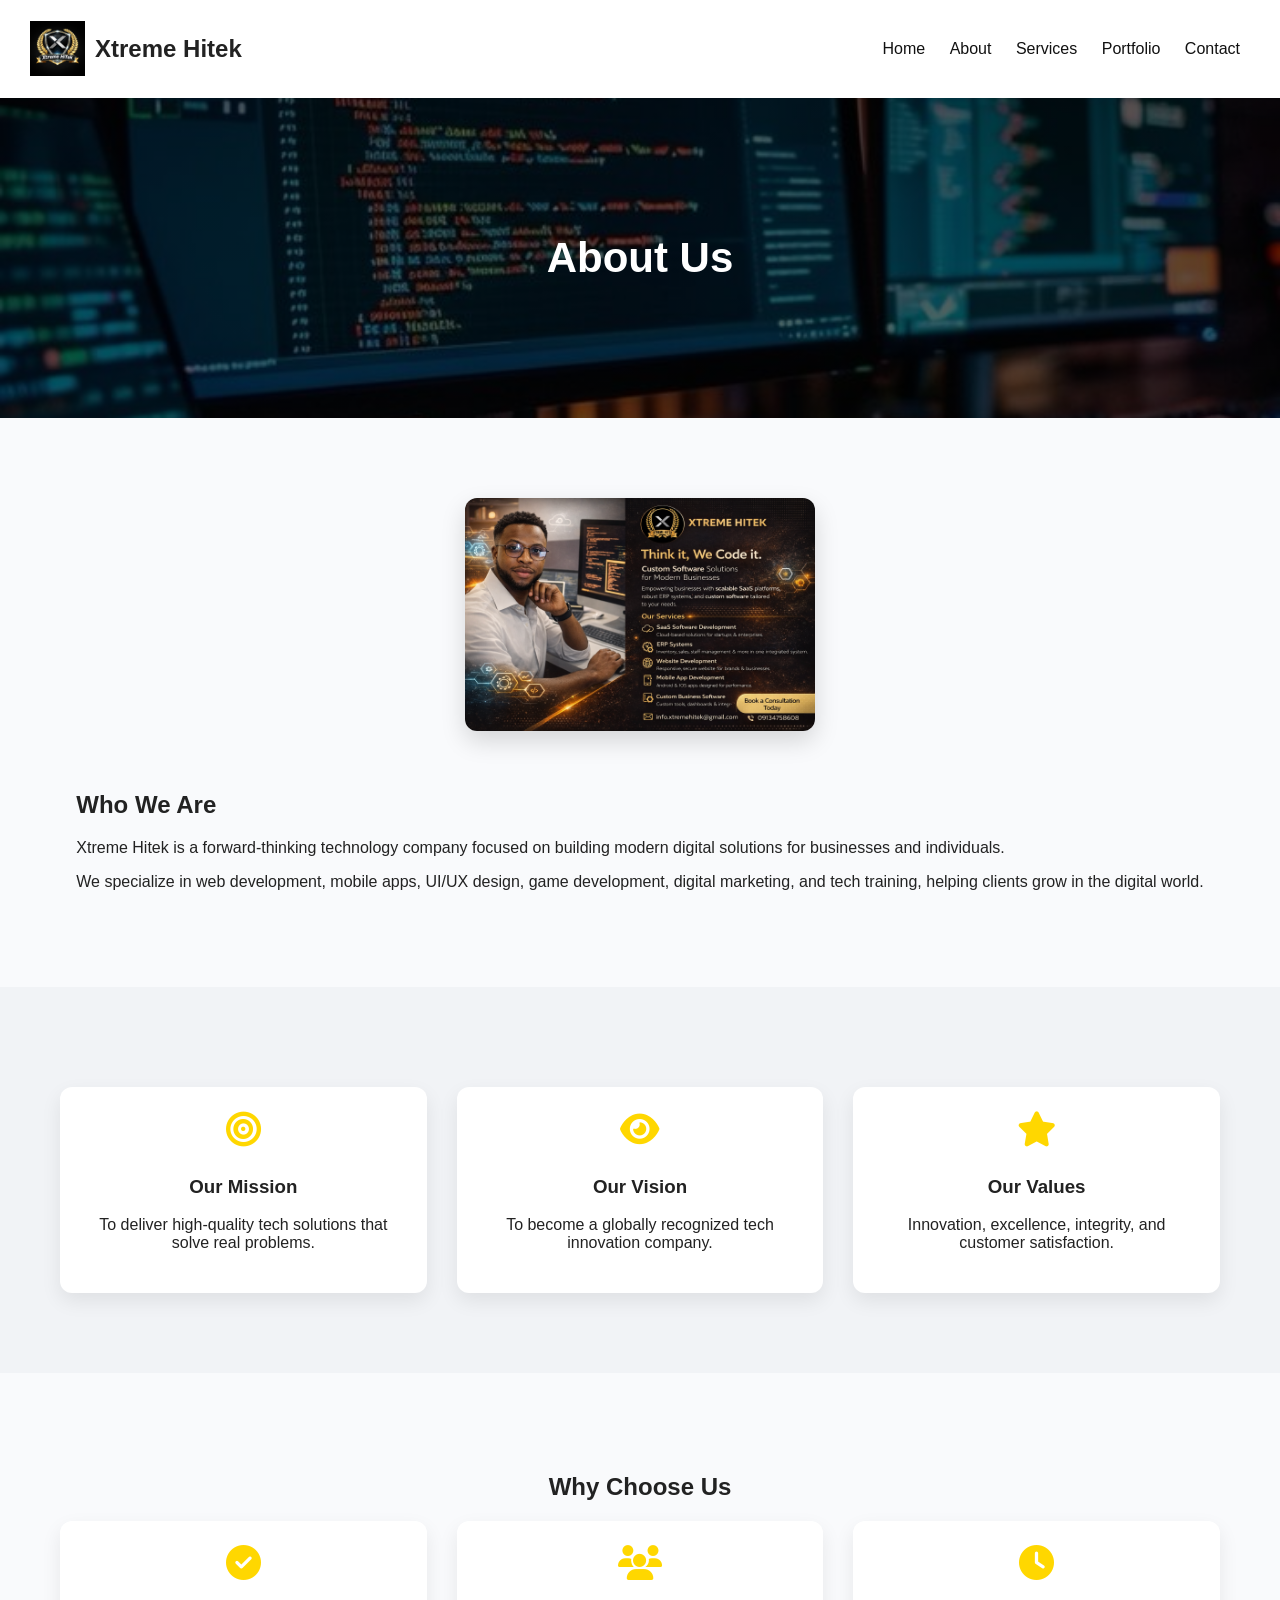
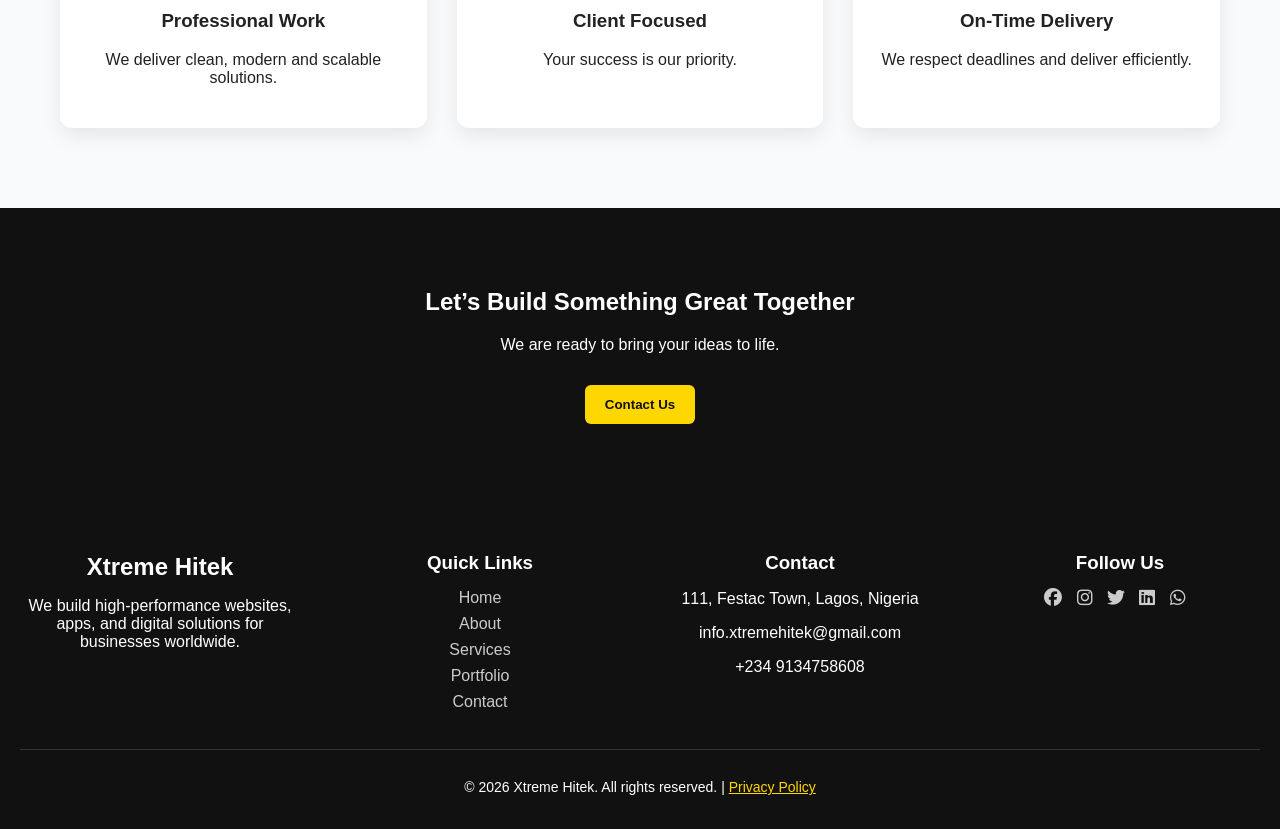
==== xtreme-hitek/about.html @ 944c2c24 "Add files via upload" ====
<!DOCTYPE html>
<html lang="en">
<head>
<meta charset="UTF-8">
<meta name="viewport" content="width=device-width, initial-scale=1.0">

<title>About Us | Xtreme Hitek - Premium Tech Solutions</title>

<meta name="description" content="Xtreme Hitek is a premium tech company specializing in web development, mobile apps, UI/UX design, game development, digital marketing, and tech training in Nigeria and globally.">
<meta name="keywords" content="Xtreme Hitek, Web Development Nigeria, UI UX Design, Software Company Lagos, App Development, Digital Marketing, Tech Training">
<meta name="author" content="Xtreme Hitek">

<link rel="stylesheet" href="css/style.css">
<link rel="stylesheet" href="https://cdnjs.cloudflare.com/ajax/libs/font-awesome/6.5.0/css/all.min.css">
<link rel="icon" type="image/png" href="images/logo.png">

<style>

/* ===== HERO ===== */
.about-hero {
    height: 320px;
    background: linear-gradient(rgba(0,0,0,0.65), rgba(0,0,0,0.6)),
                url('images/slide2.jpg') center/cover;
    display: flex;
    justify-content: center;
    align-items: center;
    color: white;
    text-align: center;
}

.about-hero h1 {
    font-size: 42px;
}

/* ===== FLEX SECTION ===== */
.flex-box {
    display: flex;
    flex-wrap: wrap;
    align-items: center;
    gap: 40px;
    justify-content: center;
}

.flex-box img {
    width: 350px;
    max-width: 100%;
    border-radius: 12px;
    box-shadow: 0 10px 25px rgba(0,0,0,0.15);
}

/* ===== INFO GRID ===== */
.info-box {
    display: grid;
    grid-template-columns: repeat(auto-fit, minmax(250px,1fr));
    gap: 30px;
    margin-top: 20px;
}

.info-card {
    background: #fff;
    padding: 25px;
    border-radius: 12px;
    text-align: center;
    box-shadow: 0 8px 20px rgba(0,0,0,0.08);
    transition: 0.3s ease;
}

.info-card:hover {
    transform: translateY(-5px);
}

.info-card i {
    font-size: 35px;
    color: gold;
    margin-bottom: 10px;
}

/* ===== CTA ===== */
.cta-section {
    background: #111;
    color: white;
    text-align: center;
    padding: 60px 20px;
}

.cta-section button {
    margin-top: 15px;
}

/* ===== SCROLL ANIMATION ===== */
.reveal {
    opacity: 0;
    transform: translateY(40px);
    transition: 1s ease;
}

.reveal.active {
    opacity: 1;
    transform: translateY(0);
}

/* ===== NAV IMPROVEMENT (light fix only) ===== */
nav {
    display: flex;
    justify-content: space-between;
    align-items: center;
    padding: 15px 30px;
}

nav img {
    height: 45px;
}

nav a {
    margin: 0 10px;
    text-decoration: none;
    color: #111;
    font-weight: 500;
}

nav a:hover {
    color: gold;
}


/* ===== FOOTER ===== */
.footer {
    background: #111;
    color: #fff;
    padding: 50px 20px 20px;
}

.footer-container {
    display: flex;
    flex-wrap: wrap;
    gap: 40px;
    justify-content: space-between;
}

.footer-box {
    flex: 1;
    min-width: 220px;
}

.footer-box h3, .footer-box h2 {
    margin-bottom: 15px;
}

.footer-box a {
    color: #ccc;
    text-decoration: none;
    display: inline-block;
    margin-bottom: 8px;
    transition: 0.3s;
}

.footer-box a:hover {
    color: gold;
}

.footer-box i {
    font-size: 18px;
    margin-right: 10px;
}

.footer-bottom {
    text-align: center;
    margin-top: 30px;
    border-top: 1px solid #333;
    padding-top: 15px;
    font-size: 14px;
}

</style>

</head>

<body>

<!-- NAVBAR -->
<nav>
    <div class="logo-box">
        <img src="images/logo.png" alt="Xtreme Hitek Logo">
        <h2>Xtreme Hitek</h2>
    </div>

    <div>
        <a href="index.html">Home</a>
        <a href="about.html">About</a>
        <a href="services.html">Services</a>
        <a href="portfolio.html">Portfolio</a>
        <a href="contact.html">Contact</a>
    </div>
</nav>

<!-- HERO -->
<div class="about-hero reveal">
    <h1>About Us</h1>
</div>

<!-- INTRO -->
<section class="reveal">
    <div class="flex-box">

        <img src="images/about.png" alt="About Xtreme Hitek">

        <div>
            <h2>Who We Are</h2>
            <p>
                Xtreme Hitek is a forward-thinking technology company focused on building
                modern digital solutions for businesses and individuals.
            </p>

            <p>
                We specialize in web development, mobile apps, UI/UX design, game development,
                digital marketing, and tech training, helping clients grow in the digital world.
            </p>
        </div>

    </div>
</section>

<!-- MISSION & VISION -->
<section style="background:#f1f3f6;" class="reveal">
    <div class="info-box">

        <div class="info-card">
            <i class="fas fa-bullseye"></i>
            <h3>Our Mission</h3>
            <p>To deliver high-quality tech solutions that solve real problems.</p>
        </div>

        <div class="info-card">
            <i class="fas fa-eye"></i>
            <h3>Our Vision</h3>
            <p>To become a globally recognized tech innovation company.</p>
        </div>

        <div class="info-card">
            <i class="fas fa-star"></i>
            <h3>Our Values</h3>
            <p>Innovation, excellence, integrity, and customer satisfaction.</p>
        </div>

    </div>
</section>

<!-- WHY CHOOSE US -->
<section class="reveal">
    <h2 style="text-align:center;">Why Choose Us</h2>

    <div class="info-box">

        <div class="info-card">
            <i class="fas fa-check-circle"></i>
            <h3>Professional Work</h3>
            <p>We deliver clean, modern and scalable solutions.</p>
        </div>

        <div class="info-card">
            <i class="fas fa-users"></i>
            <h3>Client Focused</h3>
            <p>Your success is our priority.</p>
        </div>

        <div class="info-card">
            <i class="fas fa-clock"></i>
            <h3>On-Time Delivery</h3>
            <p>We respect deadlines and deliver efficiently.</p>
        </div>

    </div>
</section>

<!-- CTA -->
<section class="cta-section reveal">
    <h2>Let’s Build Something Great Together</h2>
    <p>We are ready to bring your ideas to life.</p>
    <button onclick="location.href='contact.html'">Contact Us</button>
</section>

<!-- FOOTER -->
<footer class="footer">

    <div class="footer-container">

        <!-- BRAND -->
        <div class="footer-box">
            <h2>Xtreme Hitek</h2>
            <p>We build high-performance websites, apps, and digital solutions for businesses worldwide.</p>
        </div>

        <!-- NAVIGATION -->
        <div class="footer-box">
            <h3>Quick Links</h3>
            <a href="index.html">Home</a><br>
            <a href="about.html">About</a><br>
            <a href="services.html">Services</a><br>
            <a href="portfolio.html">Portfolio</a><br>
            <a href="contact.html">Contact</a>
        </div>

        <!-- CONTACT -->
        <div class="footer-box">
<h3>Contact</h3>
<p>111, Festac Town, Lagos, Nigeria</p>
<p>info.xtremehitek@gmail.com</p>
<p>+234 9134758608</p>
</div>

        <!-- SOCIAL -->
        <div class="footer-box">
            <h3>Follow Us</h3>

            <a href="https://www.facebook.com/share/18Xf7keSer/"><i class="fab fa-facebook"></i></a>
            <a href="#"><i class="fab fa-instagram"></i></a>
            <a href="#"><i class="fab fa-twitter"></i></a>
            <a href="https://www.linkedin.com/in/sam-atoo-94812a1a6?utm_source=share_via&utm_content=profile&utm_medium=member_android"><i class="fab fa-linkedin"></i></a>
            <a href="https://wa.me/2349134758608"><i class="fab fa-whatsapp"></i></a>
        </div>

    </div>

    <div class="footer-bottom">
        <p>© 2026 Xtreme Hitek. All rights reserved. | <a href="privacy.html" style="color:gold;">Privacy Policy</a></p>

    </div>

</footer>


<script>
function revealOnScroll(){
    const reveals = document.querySelectorAll(".reveal");

    reveals.forEach(el => {
        let windowHeight = window.innerHeight;
        let elementTop = el.getBoundingClientRect().top;

        if(elementTop < windowHeight - 100){
            el.classList.add("active");
        }
    });
}

// RUN ON SCROLL
window.addEventListener("scroll", revealOnScroll);

// RUN IMMEDIATELY ON PAGE LOAD (FIXES BLANK PAGE)
window.addEventListener("load", revealOnScroll);
</script>

</body>
</html>
---- xtreme-hitek/css/style.css ----
body {
    margin: 0;
    font-family: 'Segoe UI', sans-serif;
    background: #f9fafc;
    color: #222;
}

/* NAVBAR */
nav {
    position: sticky;
    top: 0;
    background: white;
    padding: 15px 60px;
    display: flex;
    justify-content: space-between;
    align-items: center;
    box-shadow: 0 2px 10px rgba(0,0,0,0.05);
}

.logo-box {
    display: flex;
    align-items: center;
}

.logo-box img {
    height: 55px;
    margin-right: 10px;
}

nav a {
    margin: 0 15px;
    text-decoration: none;
    color: #333;
    font-weight: 500;
}

nav a:hover {
    color: #007bff;
}

/* HERO */
.hero {
    height: 500px;
    background: linear-gradient(rgba(0,0,0,0.6), rgba(0,0,0,0.5)),
                url('../images/slide1.jpg') center/cover;
    display: flex;
    justify-content: center;
    align-items: center;
    text-align: center;
    color: white;
}

.hero h1 {
    font-size: 48px;
}

.hero button {
    margin-top: 20px;
    padding: 12px 30px;
    border: none;
    background: #007bff;
    color: white;
    cursor: pointer;
}

/* SECTIONS */
section {
    padding: 80px 60px;
}

/* SERVICES */
.services {
    display: grid;
    grid-template-columns: repeat(auto-fit, minmax(250px,1fr));
    gap: 30px;
}

.card {
    background: white;
    padding: 30px;
    border-radius: 10px;
    transition: 0.3s;
}

.card:hover {
    transform: translateY(-8px);
}

.card i {
    font-size: 40px;
    color: #007bff;
}

/* PORTFOLIO */
.portfolio {
    display: grid;
    grid-template-columns: repeat(auto-fit, minmax(250px,1fr));
    gap: 20px;
}

.project img {
    width: 100%;
    border-radius: 10px;
}

/* CONTACT */
.contact-box {
    display: flex;
    gap: 40px;
    flex-wrap: wrap;
}

.contact-form, .contact-info {
    flex: 1;
    background: white;
    padding: 30px;
    border-radius: 10px;
}

/* FORM */
input, textarea {
    width: 100%;
    padding: 12px;
    margin: 10px 0;
}

button {
    padding: 12px 25px;
    border: none;
    background: #007bff;
    color: white;
    cursor: pointer;
}


button, .btn {
    background: gold;
    color: #111;
    padding: 12px 20px;
    border: none;
    border-radius: 6px;
    cursor: pointer;
    transition: 0.3s ease;
    font-weight: bold;
}

button:hover, .btn:hover {
    transform: scale(1.05);
}

/* FOOTER */
footer {
    background: #111;
    color: white;
    text-align: center;
    padding: 40px;
}
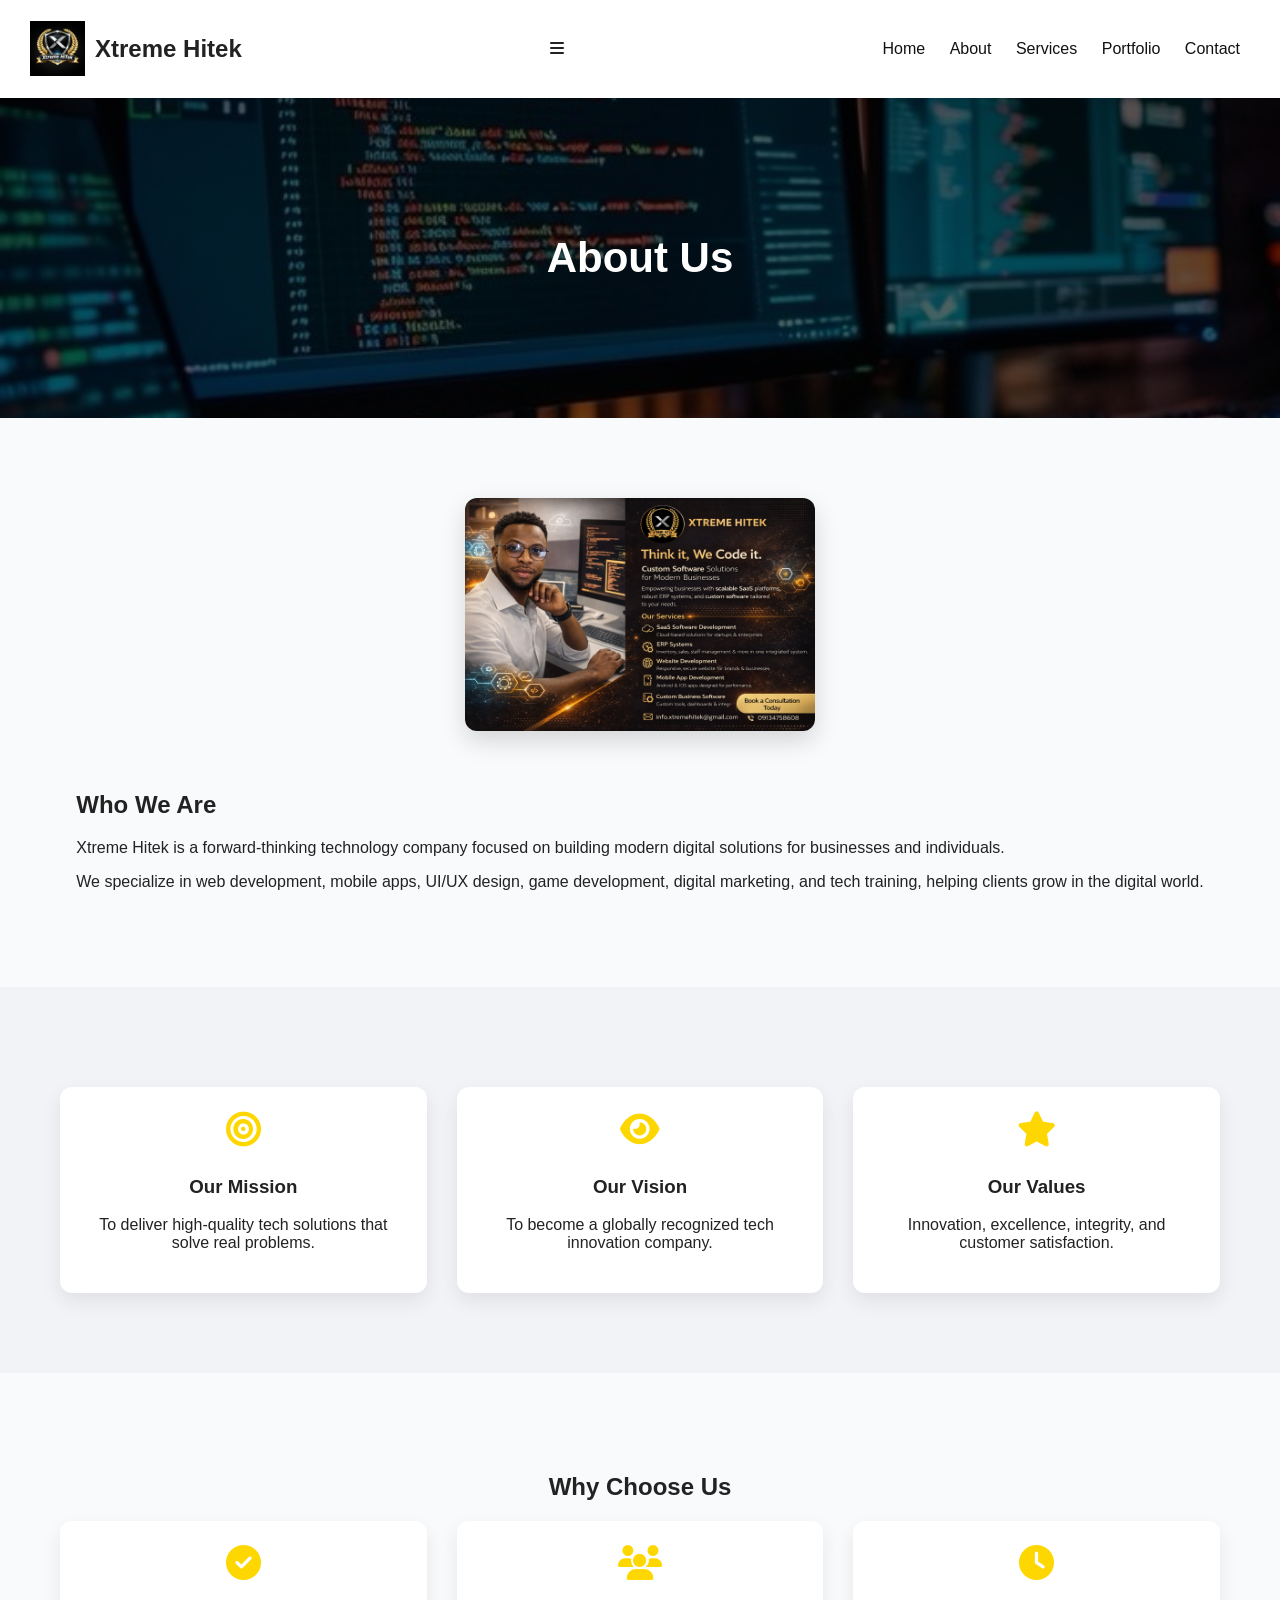
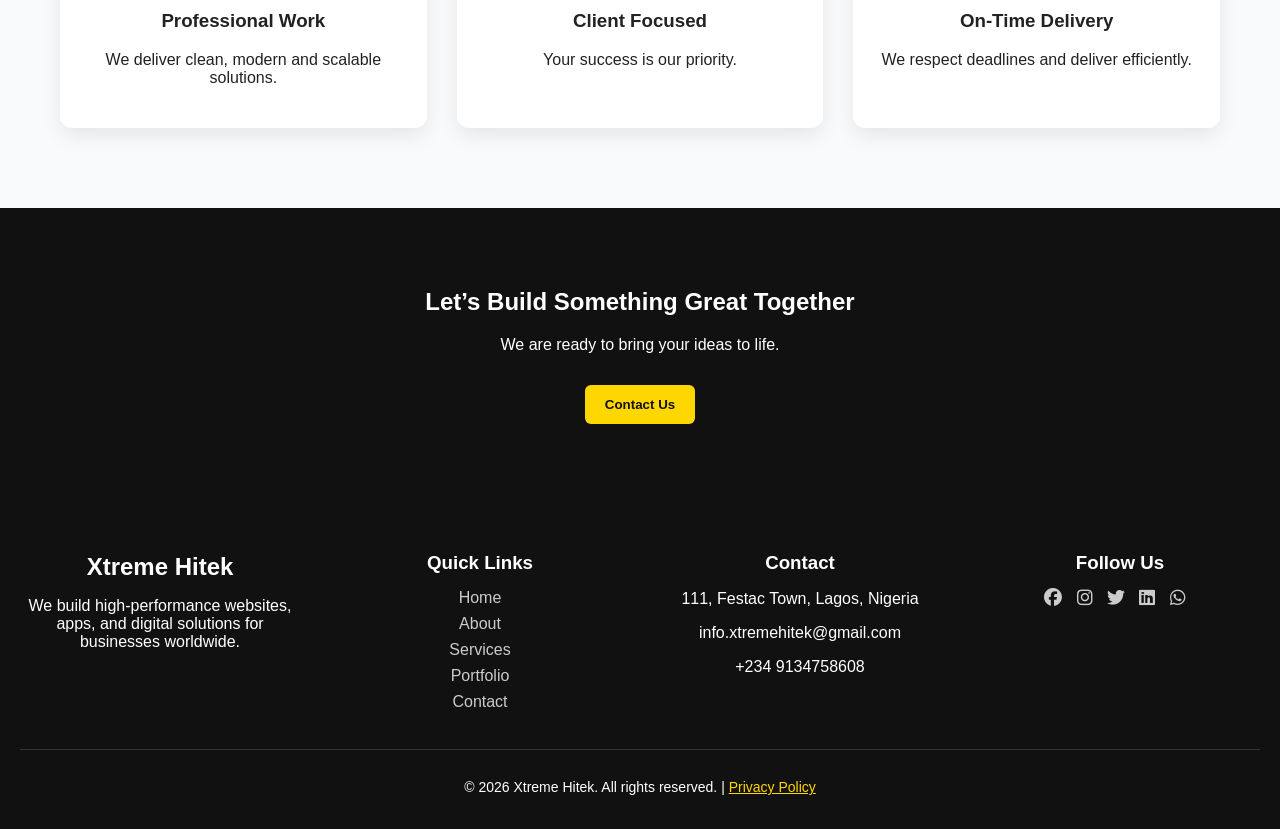
==== commit 89120420: "Update about.html" ====
--- a/xtreme-hitek/about.html
+++ b/xtreme-hitek/about.html
@@ -180,11 +180,17 @@
 <!-- NAVBAR -->
 <nav>
     <div class="logo-box">
-        <img src="images/logo.png" alt="Xtreme Hitek Logo">
+        <img src="images/logo.png" alt="logo">
         <h2>Xtreme Hitek</h2>
     </div>
 
-    <div>
+    <!-- HAMBURGER BUTTON -->
+    <div class="menu-toggle" onclick="toggleMenu()">
+        <i class="fas fa-bars"></i>
+    </div>
+
+    <!-- NAV LINKS -->
+    <div class="nav-links" id="navLinks">
         <a href="index.html">Home</a>
         <a href="about.html">About</a>
         <a href="services.html">Services</a>
@@ -351,4 +357,4 @@
 </script>
 
 </body>
-</html>+</html>
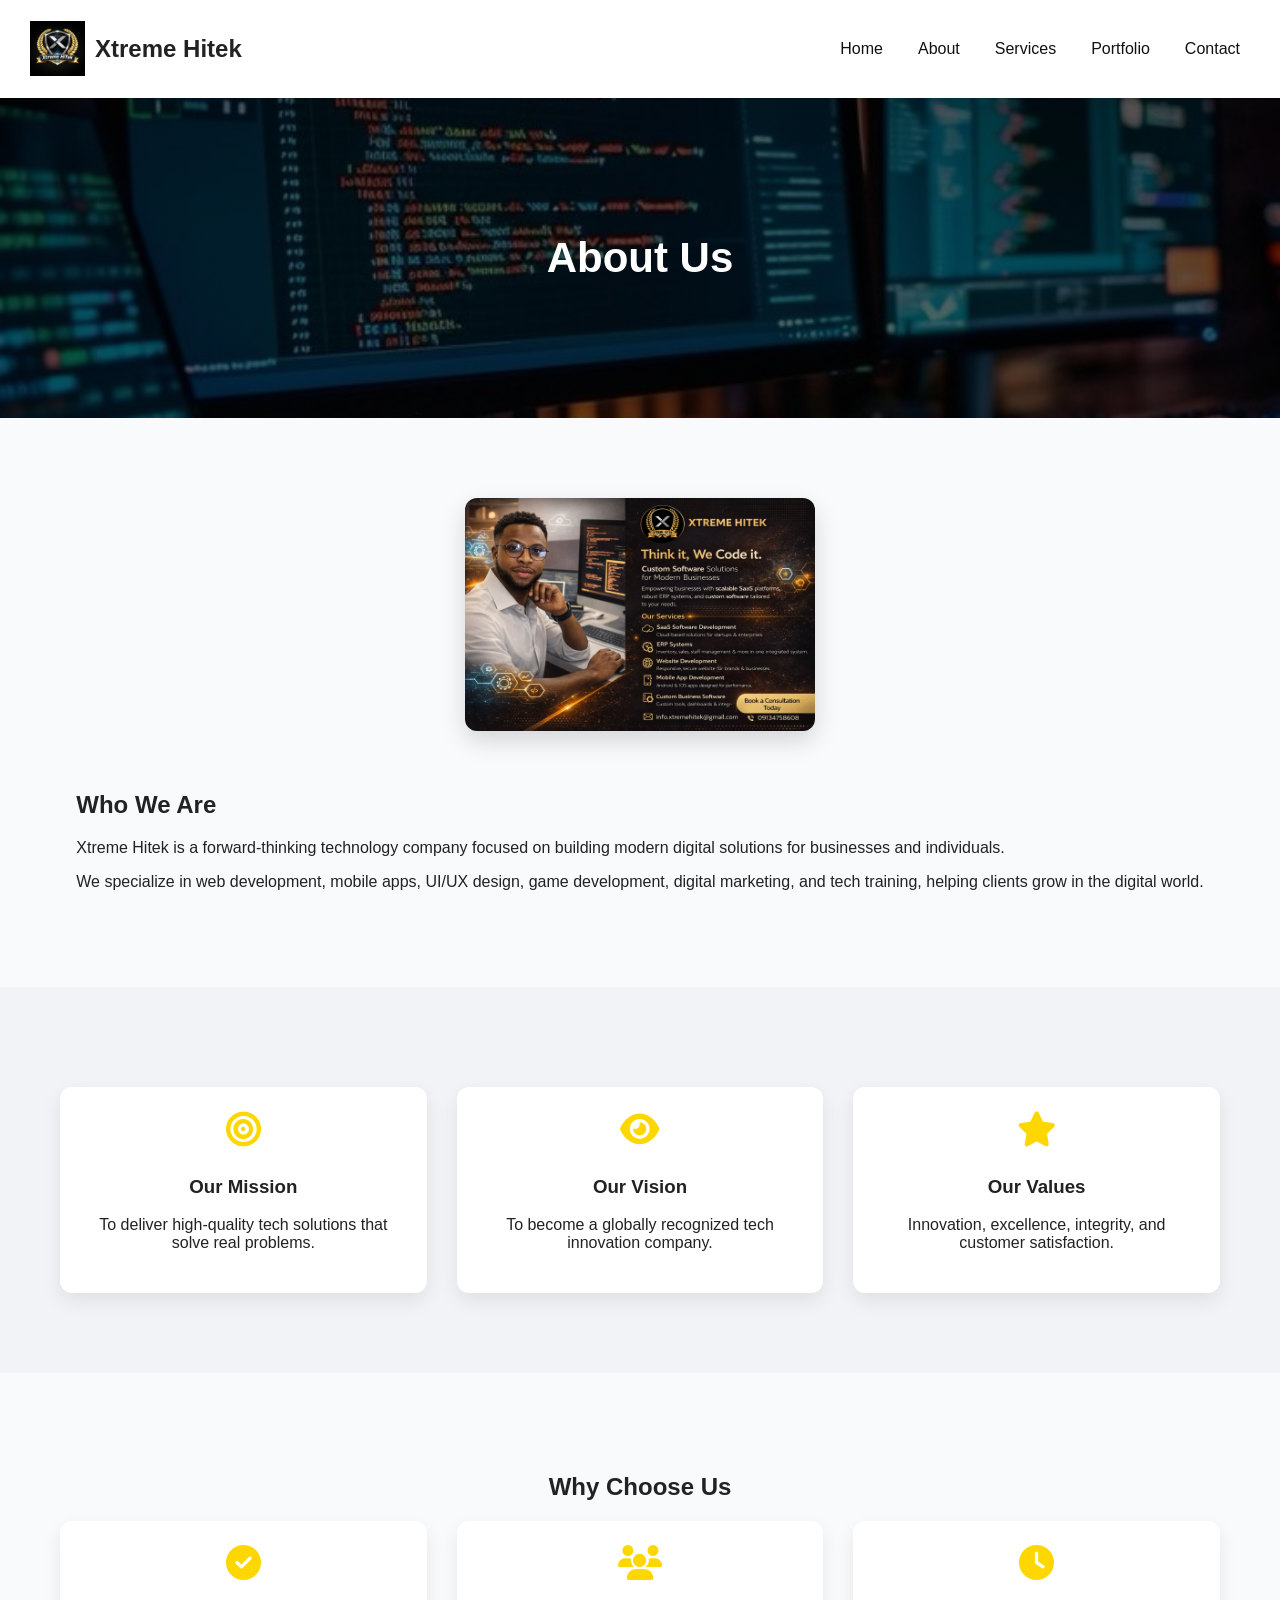
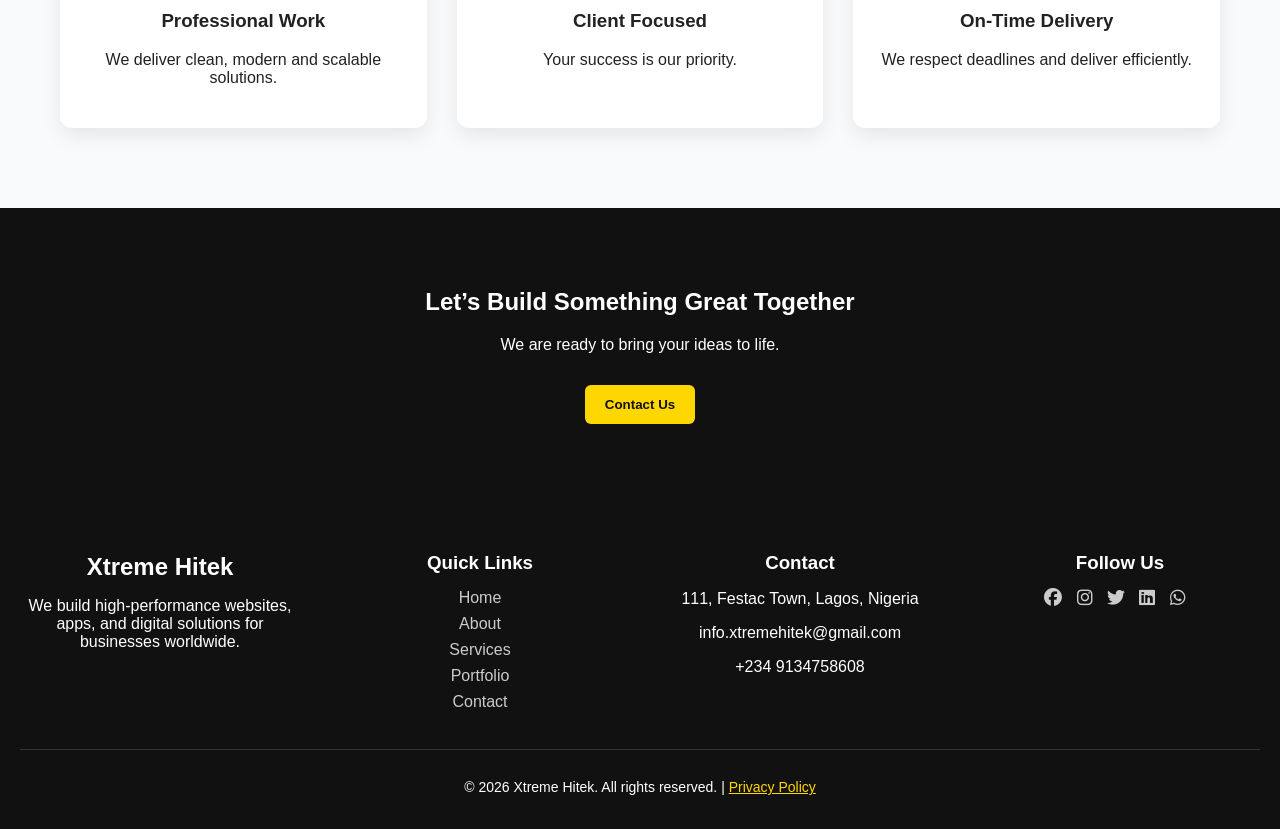
==== commit c2169023: "Update about.html" ====
--- a/xtreme-hitek/about.html
+++ b/xtreme-hitek/about.html
@@ -171,6 +171,54 @@
     font-size: 14px;
 }
 
+
+
+
+/* =========================
+   MOBILE NAV SYSTEM
+========================= */
+
+.menu-toggle {
+    display: none;
+    font-size: 26px;
+    color: white;
+    cursor: pointer;
+}
+
+.nav-links {
+    display: flex;
+    gap: 15px;
+}
+
+/* MOBILE VIEW */
+@media (max-width: 768px) {
+
+    .menu-toggle {
+        display: block;
+    }
+
+    .nav-links {
+        position: absolute;
+        top: 70px;
+        right: 0;
+        background: #0f0f0f;
+        width: 100%;
+        flex-direction: column;
+        align-items: center;
+        display: none;
+        padding: 20px 0;
+    }
+
+    .nav-links a {
+        padding: 10px;
+        width: 100%;
+        text-align: center;
+    }
+
+    .nav-links.active {
+        display: flex;
+    }
+}
 </style>
 
 </head>
@@ -354,6 +402,13 @@
 
 // RUN IMMEDIATELY ON PAGE LOAD (FIXES BLANK PAGE)
 window.addEventListener("load", revealOnScroll);
+
+
+
+function toggleMenu() {
+    const nav = document.getElementById("navLinks");
+    nav.classList.toggle("active");
+}
 </script>
 
 </body>
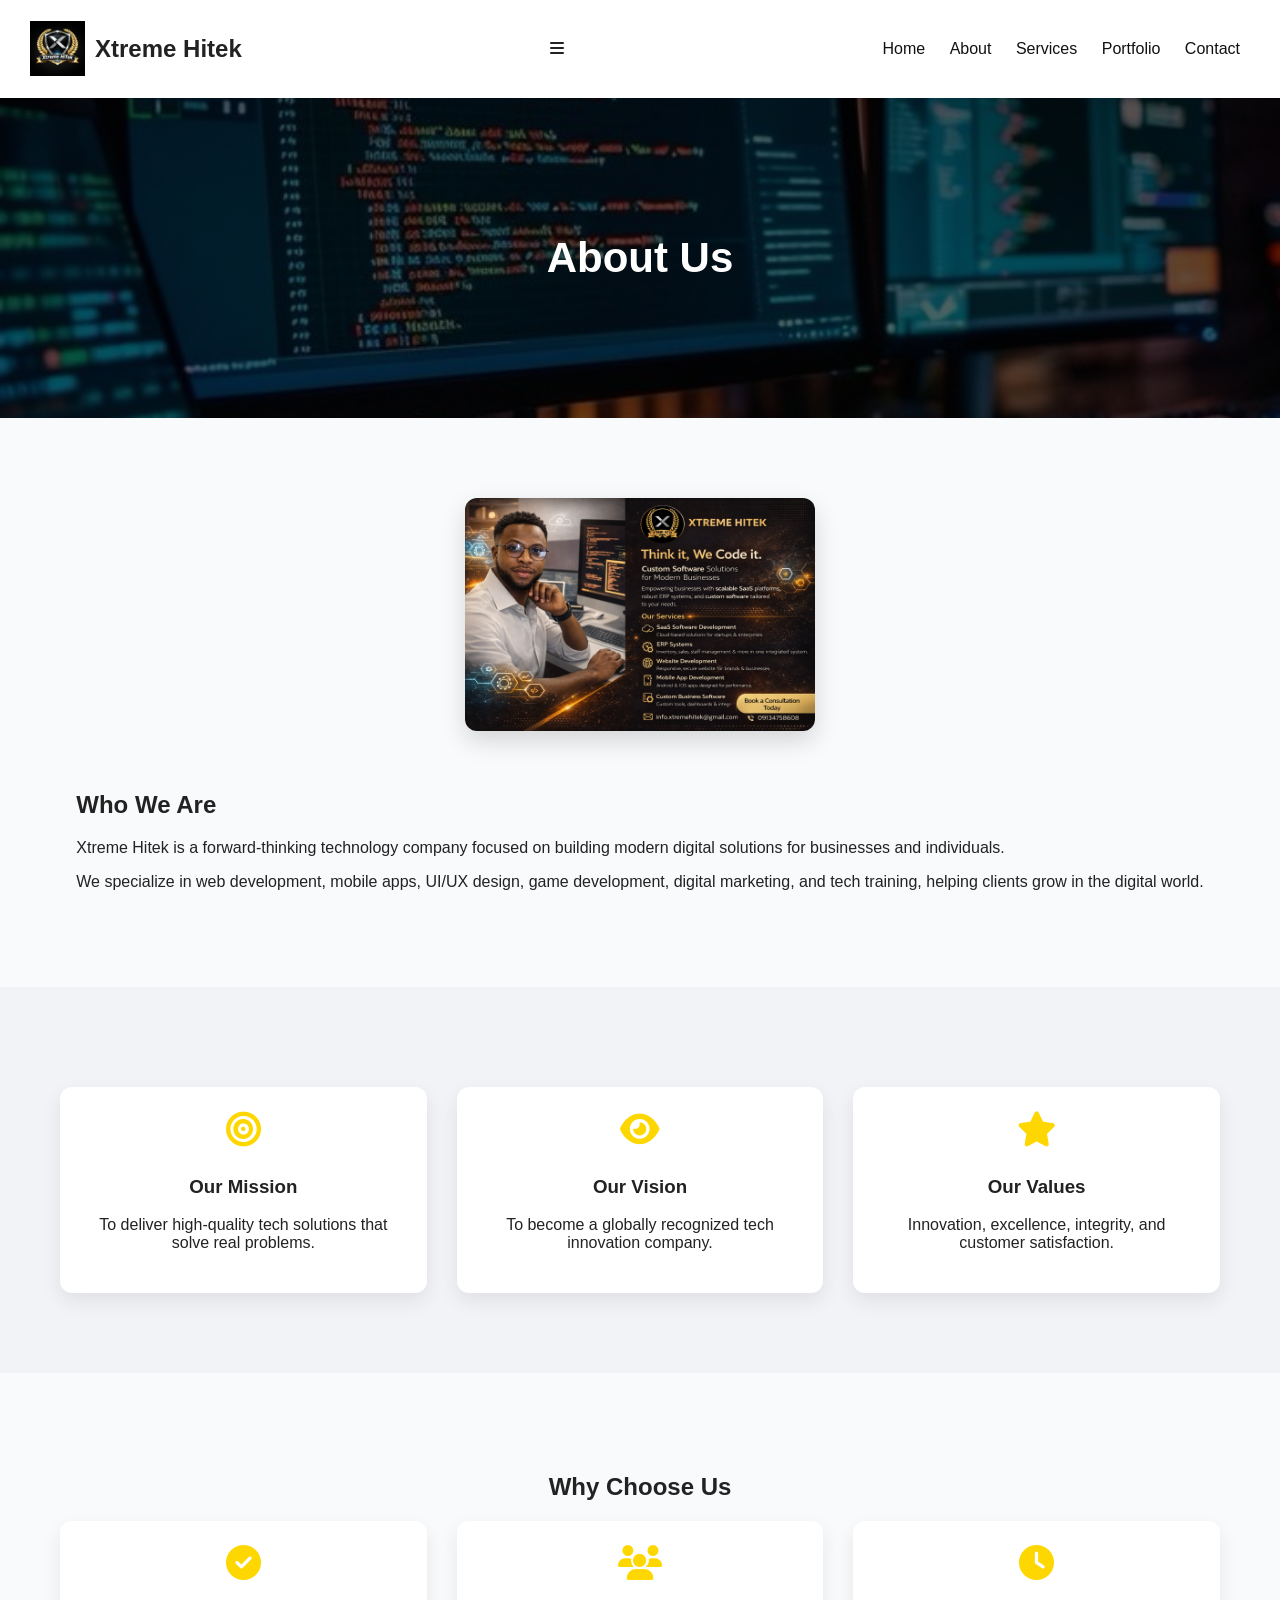
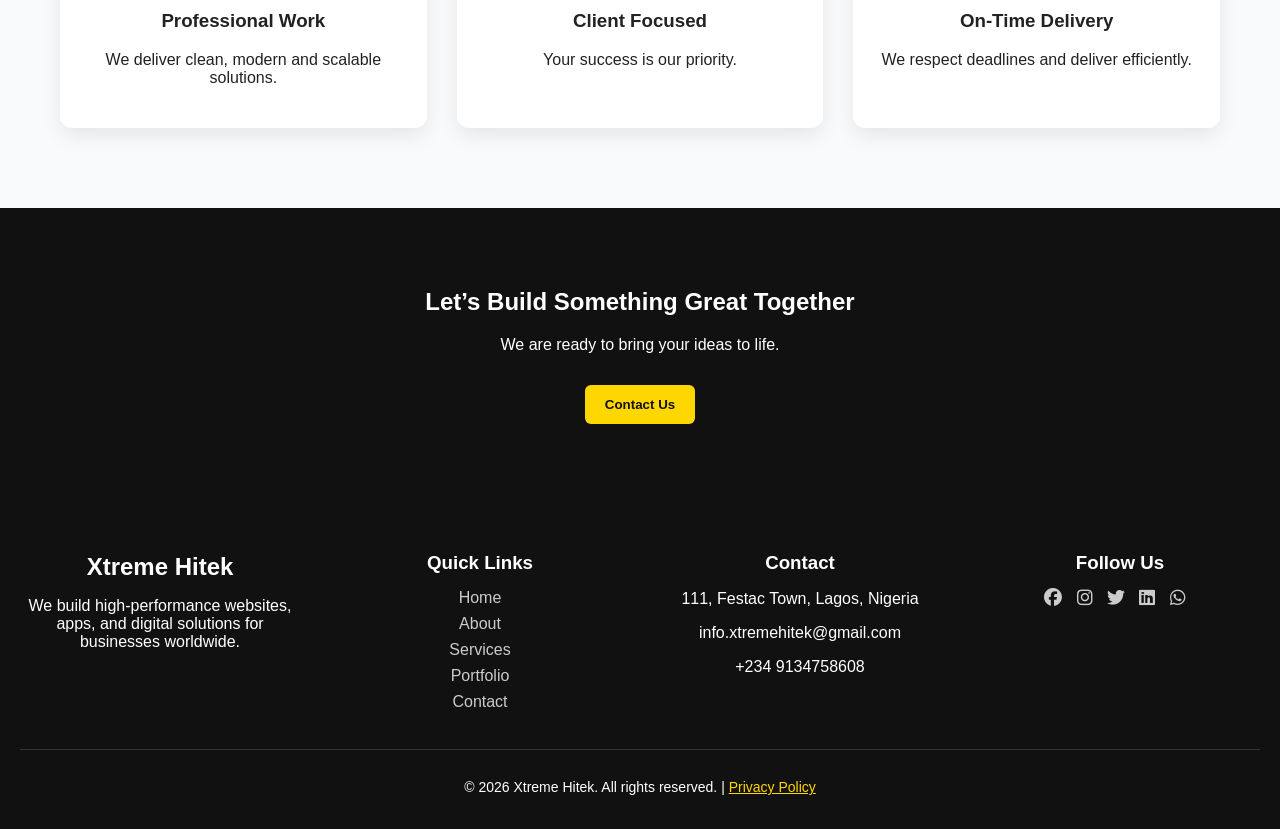
==== commit 523831ba: "Update about.html" ====
--- a/xtreme-hitek/about.html
+++ b/xtreme-hitek/about.html
@@ -174,51 +174,7 @@
 
 
 
-/* =========================
-   MOBILE NAV SYSTEM
-========================= */
-
-.menu-toggle {
-    display: none;
-    font-size: 26px;
-    color: white;
-    cursor: pointer;
-}
-
-.nav-links {
-    display: flex;
-    gap: 15px;
-}
-
-/* MOBILE VIEW */
-@media (max-width: 768px) {
-
-    .menu-toggle {
-        display: block;
-    }
-
-    .nav-links {
-        position: absolute;
-        top: 70px;
-        right: 0;
-        background: #0f0f0f;
-        width: 100%;
-        flex-direction: column;
-        align-items: center;
-        display: none;
-        padding: 20px 0;
-    }
-
-    .nav-links a {
-        padding: 10px;
-        width: 100%;
-        text-align: center;
-    }
-
-    .nav-links.active {
-        display: flex;
-    }
-}
+
 </style>
 
 </head>
@@ -405,10 +361,7 @@
 
 
 
-function toggleMenu() {
-    const nav = document.getElementById("navLinks");
-    nav.classList.toggle("active");
-}
+
 </script>
 
 </body>
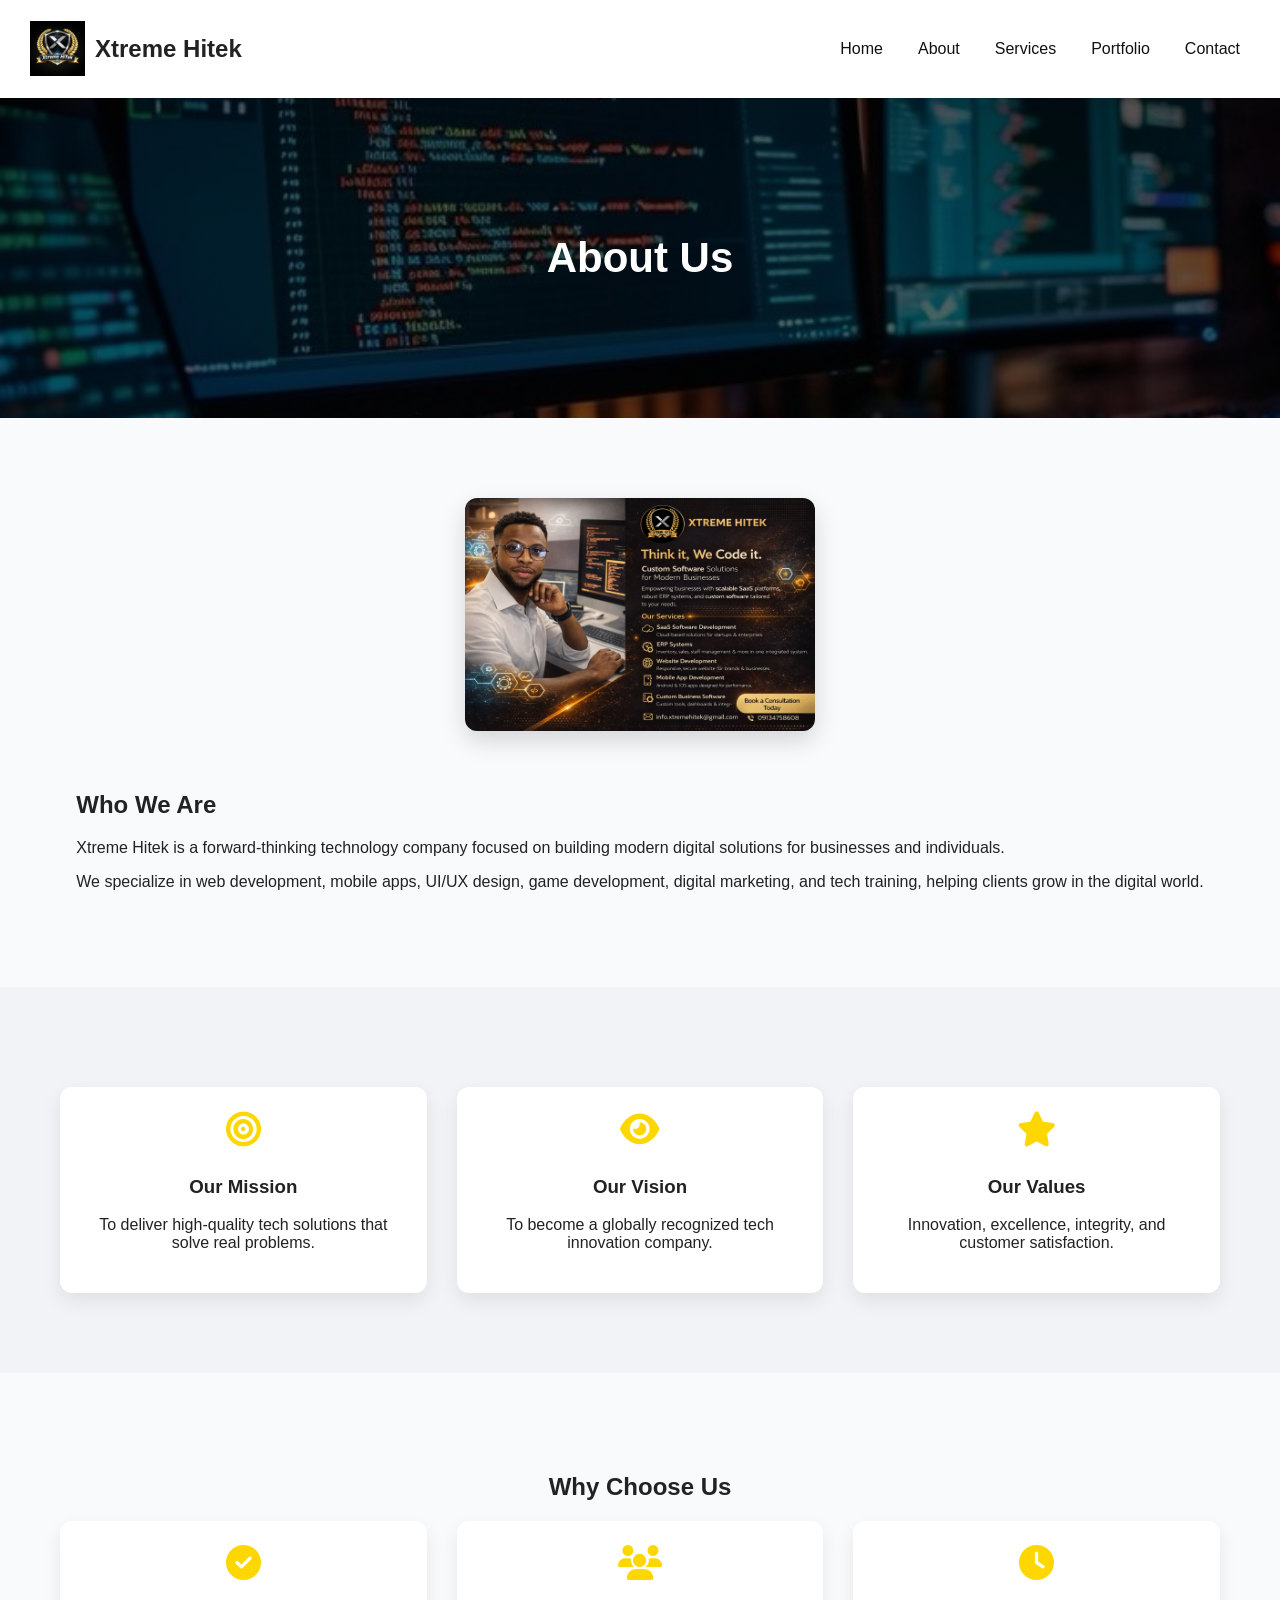
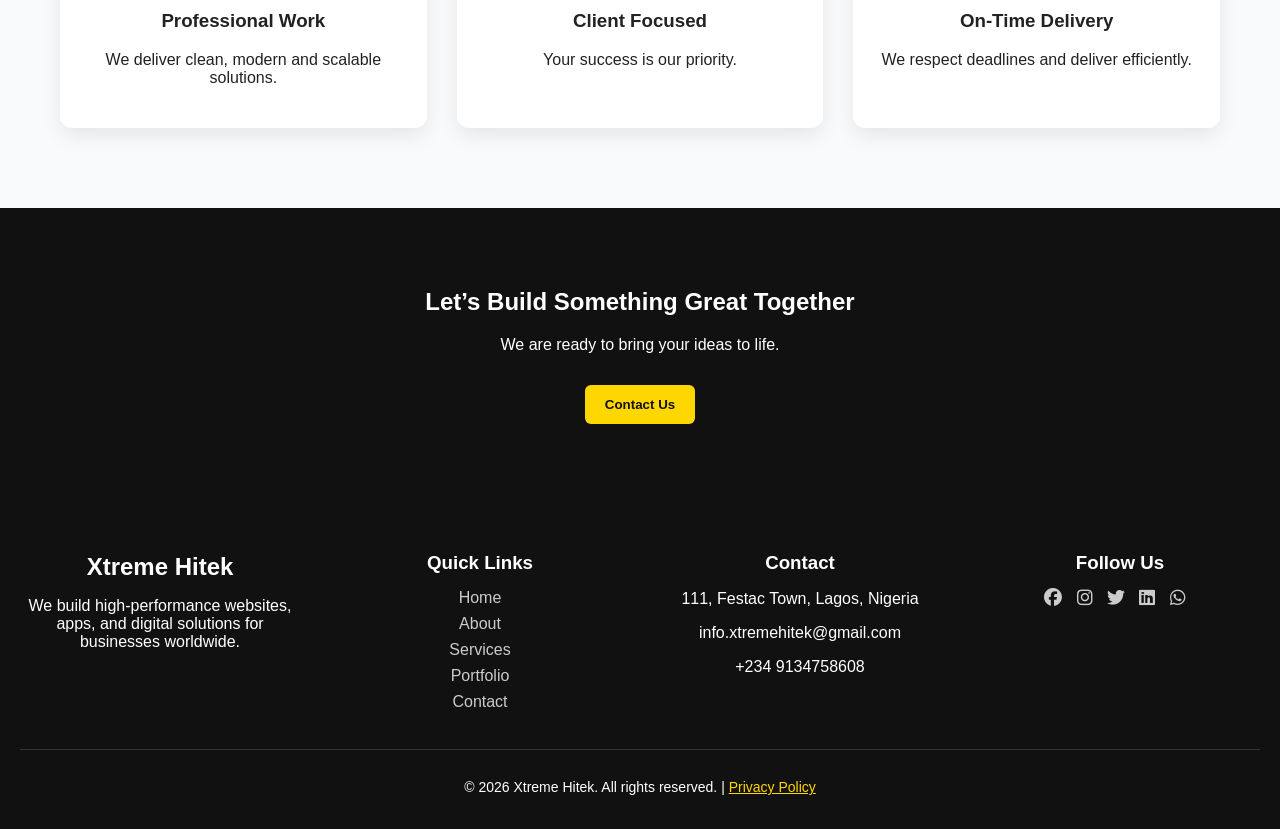
==== commit 7218a821: "Update about.html" ====
--- a/xtreme-hitek/about.html
+++ b/xtreme-hitek/about.html
@@ -175,6 +175,98 @@
 
 
 
+/* =========================
+   MOBILE NAV PREMIUM POLISH
+========================= */
+
+.menu-toggle {
+    display: none;
+    font-size: 26px;
+    color: white;
+    cursor: pointer;
+}
+
+/* NAV LINKS BASE */
+.nav-links {
+    display: flex;
+    gap: 15px;
+}
+
+/* MOBILE */
+@media (max-width: 768px) {
+
+    nav {
+        position: sticky;
+        top: 0;
+    }
+
+    .menu-toggle {
+        display: block;
+    }
+
+    .nav-links {
+        position: absolute;
+        top: 70px;
+        left: 0;
+        width: 100%;
+        background: #0f0f0f;
+
+        flex-direction: column;
+        align-items: center;
+
+        max-height: 0;
+        overflow: hidden;
+        transition: max-height 0.4s ease;
+        box-shadow: 0 10px 25px rgba(0,0,0,0.3);
+    }
+
+    .nav-links a {
+        padding: 14px;
+        width: 100%;
+        text-align: center;
+        border-bottom: 1px solid rgba(255,255,255,0.05);
+    }
+
+    .nav-links.active {
+        max-height: 400px;
+    }
+}
+
+
+
+
+
+
+@media (max-width: 768px) {
+
+    h1 {
+        font-size: 26px !important;
+        text-align: center;
+    }
+
+    h2 {
+        font-size: 22px !important;
+        text-align: center;
+    }
+
+    p {
+        font-size: 14px;
+        text-align: center;
+    }
+
+    section {
+        padding: 50px 15px;
+    }
+
+    .container {
+        width: 95%;
+    }
+}
+
+
+
+
+
 </style>
 
 </head>
@@ -362,6 +454,24 @@
 
 
 
+
+
+function toggleMenu() {
+    const nav = document.getElementById("navLinks");
+    nav.classList.toggle("active");
+}
+
+/* AUTO CLOSE MENU WHEN LINK IS CLICKED */
+document.addEventListener("DOMContentLoaded", function () {
+    const links = document.querySelectorAll(".nav-links a");
+
+    links.forEach(link => {
+        link.addEventListener("click", () => {
+            document.getElementById("navLinks").classList.remove("active");
+        });
+    });
+});
+
 </script>
 
 </body>
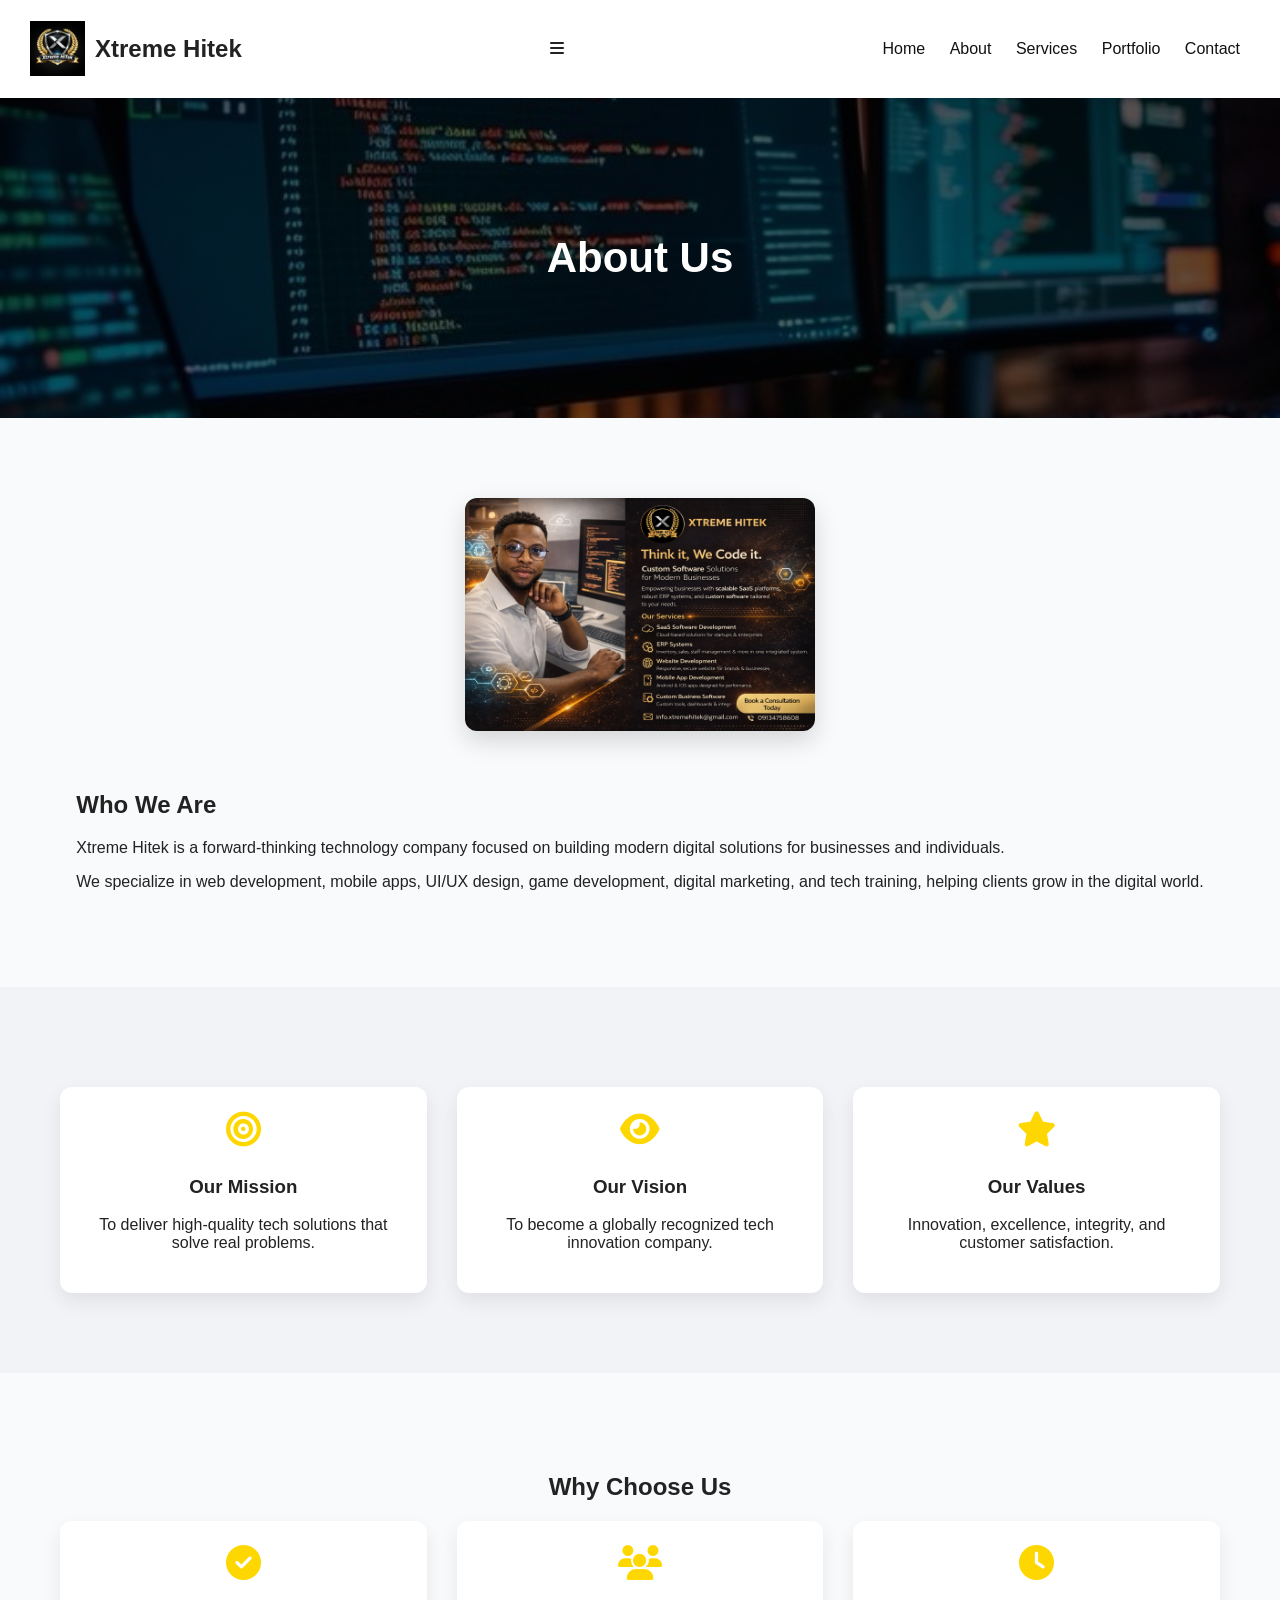
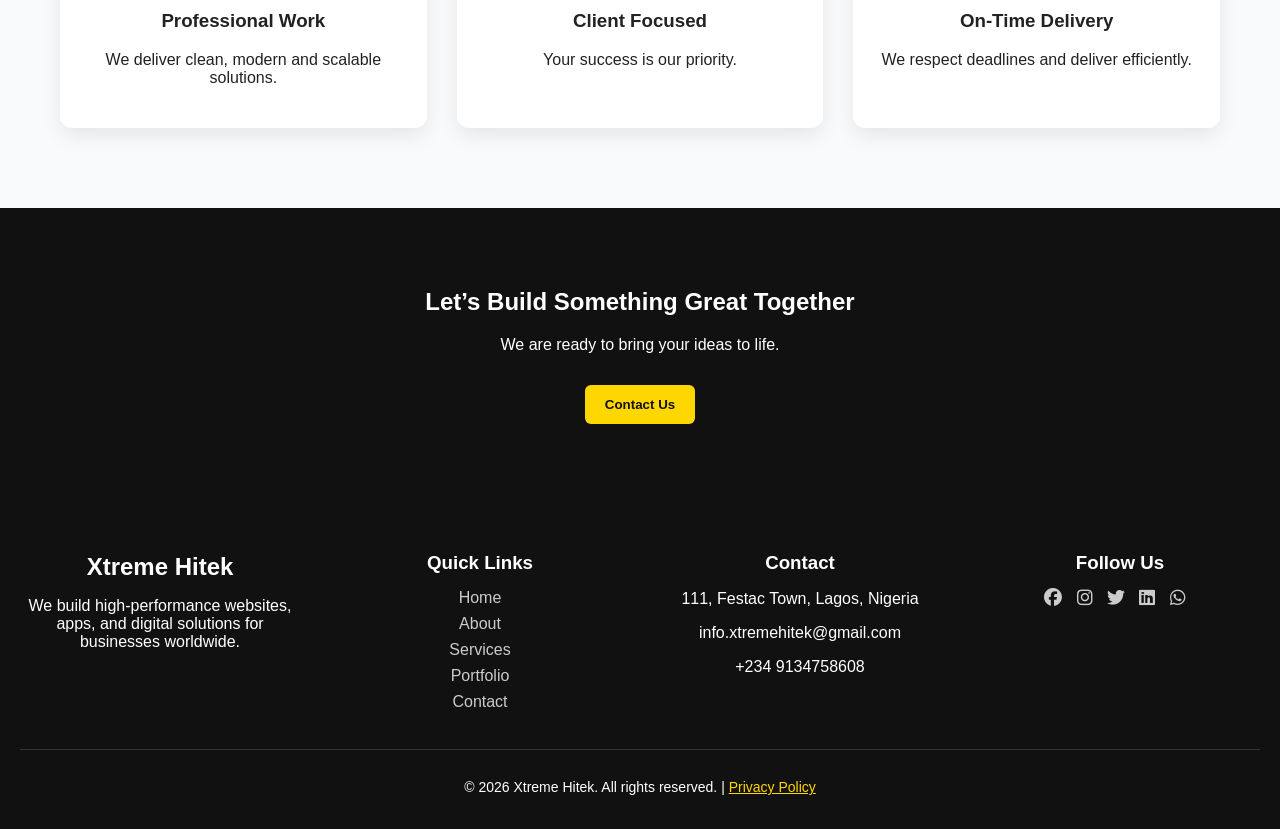
==== commit 84fe3d90: "Update about.html" ====
--- a/xtreme-hitek/about.html
+++ b/xtreme-hitek/about.html
@@ -171,102 +171,6 @@
     font-size: 14px;
 }
 
-
-
-
-
-/* =========================
-   MOBILE NAV PREMIUM POLISH
-========================= */
-
-.menu-toggle {
-    display: none;
-    font-size: 26px;
-    color: white;
-    cursor: pointer;
-}
-
-/* NAV LINKS BASE */
-.nav-links {
-    display: flex;
-    gap: 15px;
-}
-
-/* MOBILE */
-@media (max-width: 768px) {
-
-    nav {
-        position: sticky;
-        top: 0;
-    }
-
-    .menu-toggle {
-        display: block;
-    }
-
-    .nav-links {
-        position: absolute;
-        top: 70px;
-        left: 0;
-        width: 100%;
-        background: #0f0f0f;
-
-        flex-direction: column;
-        align-items: center;
-
-        max-height: 0;
-        overflow: hidden;
-        transition: max-height 0.4s ease;
-        box-shadow: 0 10px 25px rgba(0,0,0,0.3);
-    }
-
-    .nav-links a {
-        padding: 14px;
-        width: 100%;
-        text-align: center;
-        border-bottom: 1px solid rgba(255,255,255,0.05);
-    }
-
-    .nav-links.active {
-        max-height: 400px;
-    }
-}
-
-
-
-
-
-
-@media (max-width: 768px) {
-
-    h1 {
-        font-size: 26px !important;
-        text-align: center;
-    }
-
-    h2 {
-        font-size: 22px !important;
-        text-align: center;
-    }
-
-    p {
-        font-size: 14px;
-        text-align: center;
-    }
-
-    section {
-        padding: 50px 15px;
-    }
-
-    .container {
-        width: 95%;
-    }
-}
-
-
-
-
-
 </style>
 
 </head>
@@ -452,26 +356,6 @@
 window.addEventListener("load", revealOnScroll);
 
 
-
-
-
-
-function toggleMenu() {
-    const nav = document.getElementById("navLinks");
-    nav.classList.toggle("active");
-}
-
-/* AUTO CLOSE MENU WHEN LINK IS CLICKED */
-document.addEventListener("DOMContentLoaded", function () {
-    const links = document.querySelectorAll(".nav-links a");
-
-    links.forEach(link => {
-        link.addEventListener("click", () => {
-            document.getElementById("navLinks").classList.remove("active");
-        });
-    });
-});
-
 </script>
 
 </body>
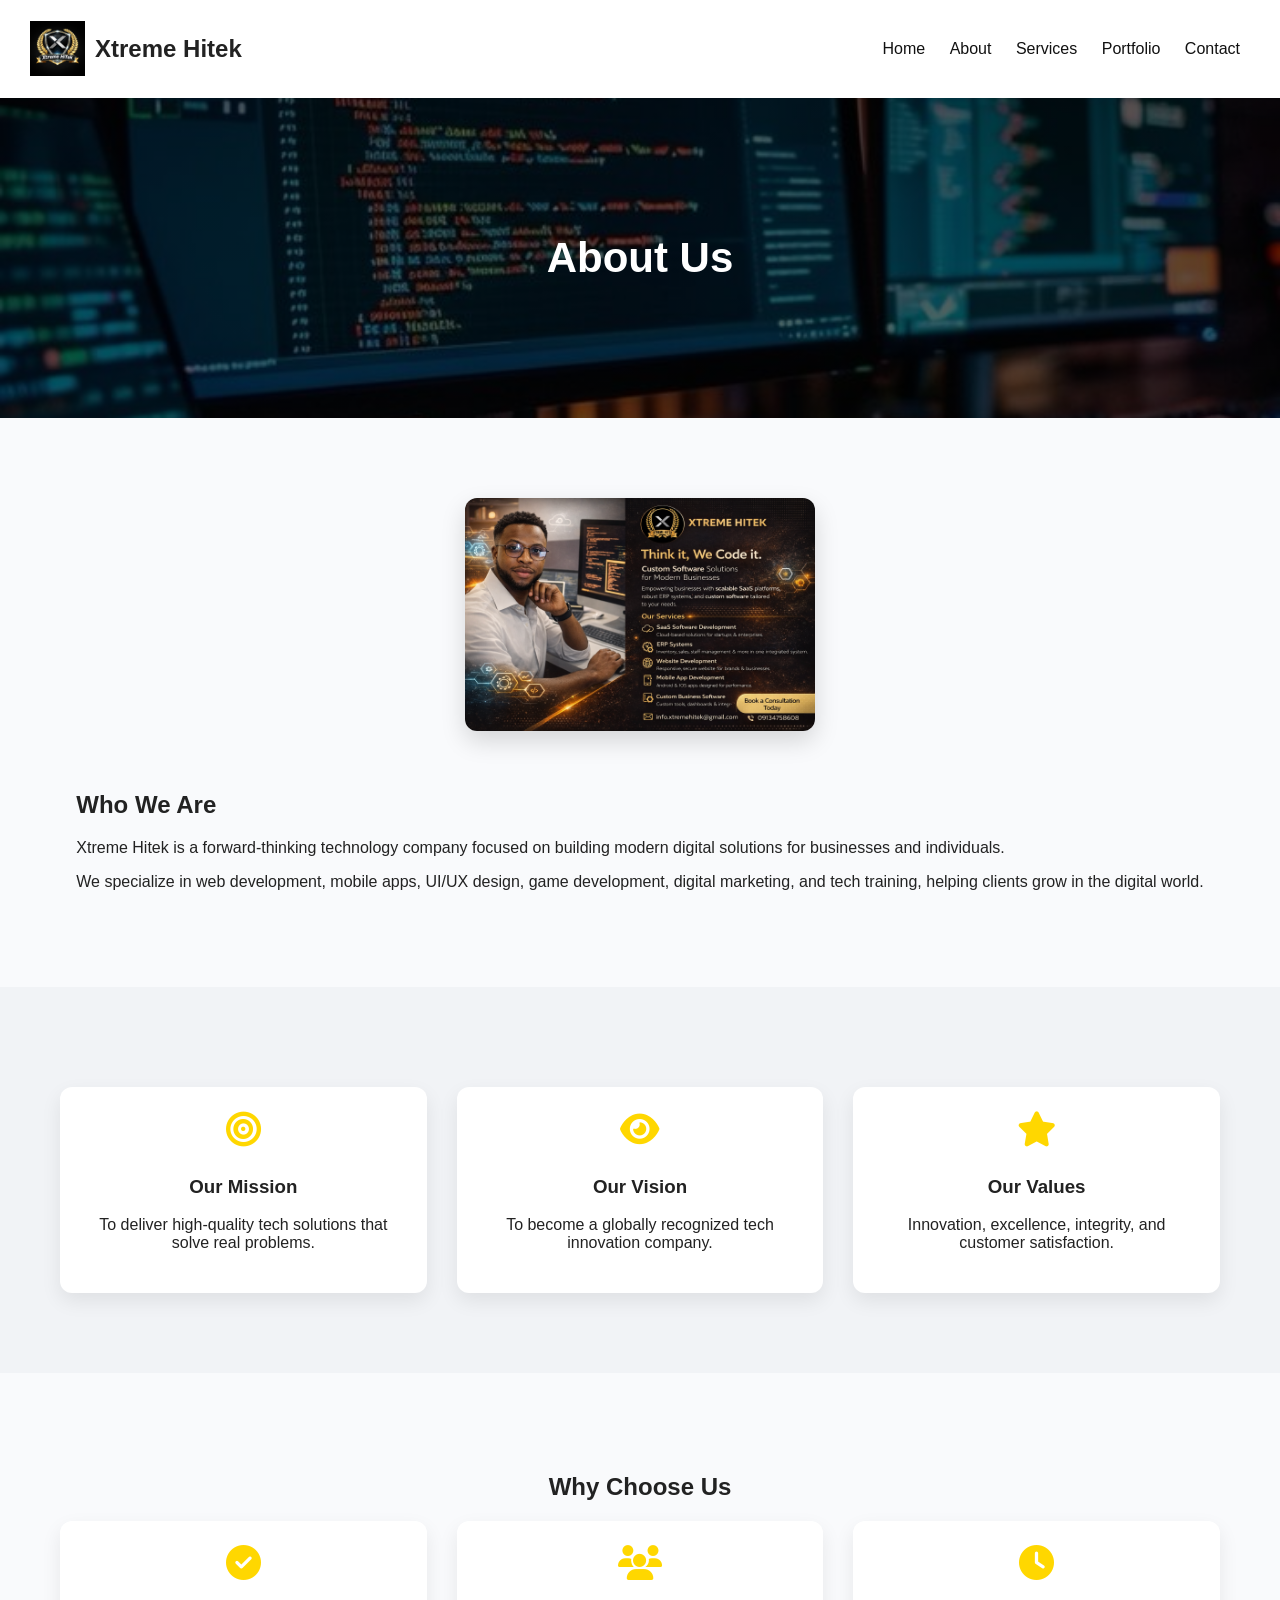
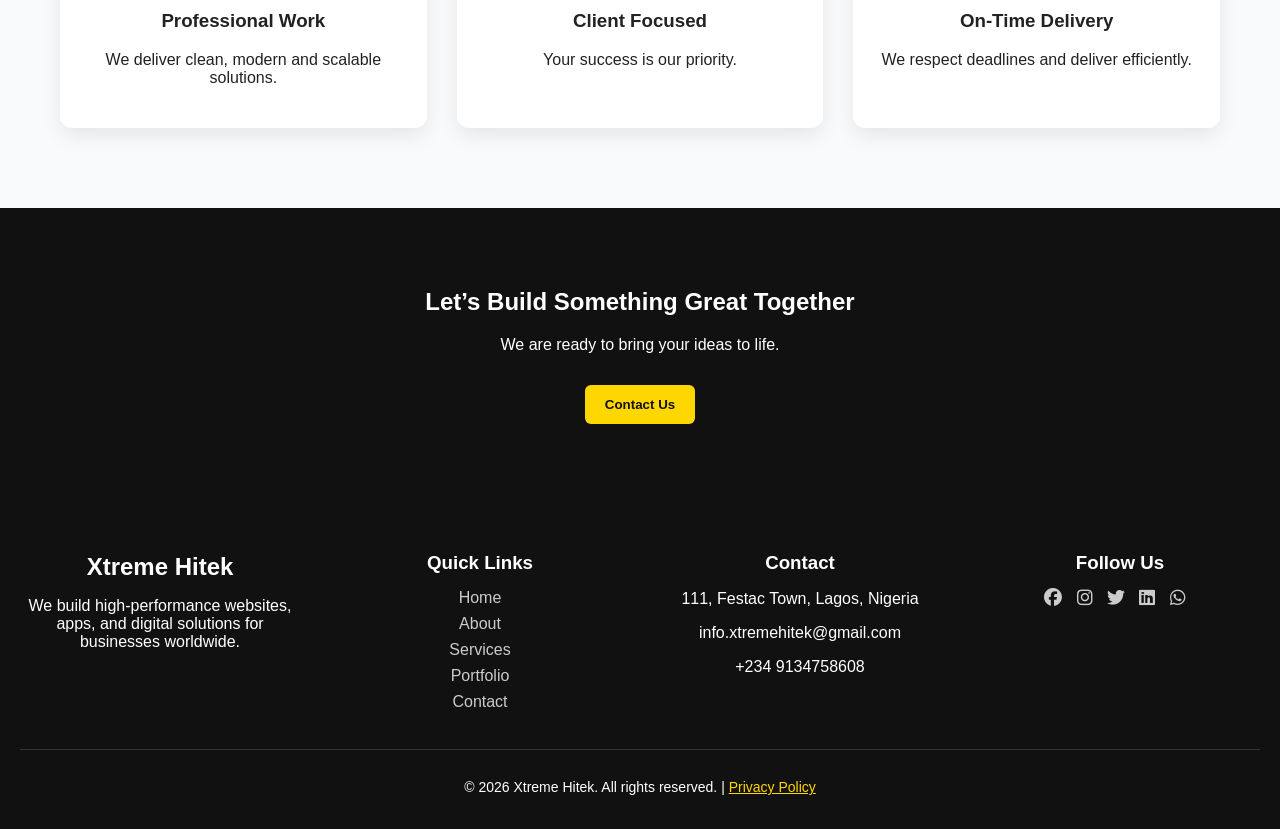
==== commit 57e922cf: "Update about.html" ====
--- a/xtreme-hitek/about.html
+++ b/xtreme-hitek/about.html
@@ -180,17 +180,11 @@
 <!-- NAVBAR -->
 <nav>
     <div class="logo-box">
-        <img src="images/logo.png" alt="logo">
+        <img src="images/logo.png" alt="Xtreme Hitek Logo">
         <h2>Xtreme Hitek</h2>
     </div>
 
-    <!-- HAMBURGER BUTTON -->
-    <div class="menu-toggle" onclick="toggleMenu()">
-        <i class="fas fa-bars"></i>
-    </div>
-
-    <!-- NAV LINKS -->
-    <div class="nav-links" id="navLinks">
+    <div>
         <a href="index.html">Home</a>
         <a href="about.html">About</a>
         <a href="services.html">Services</a>
